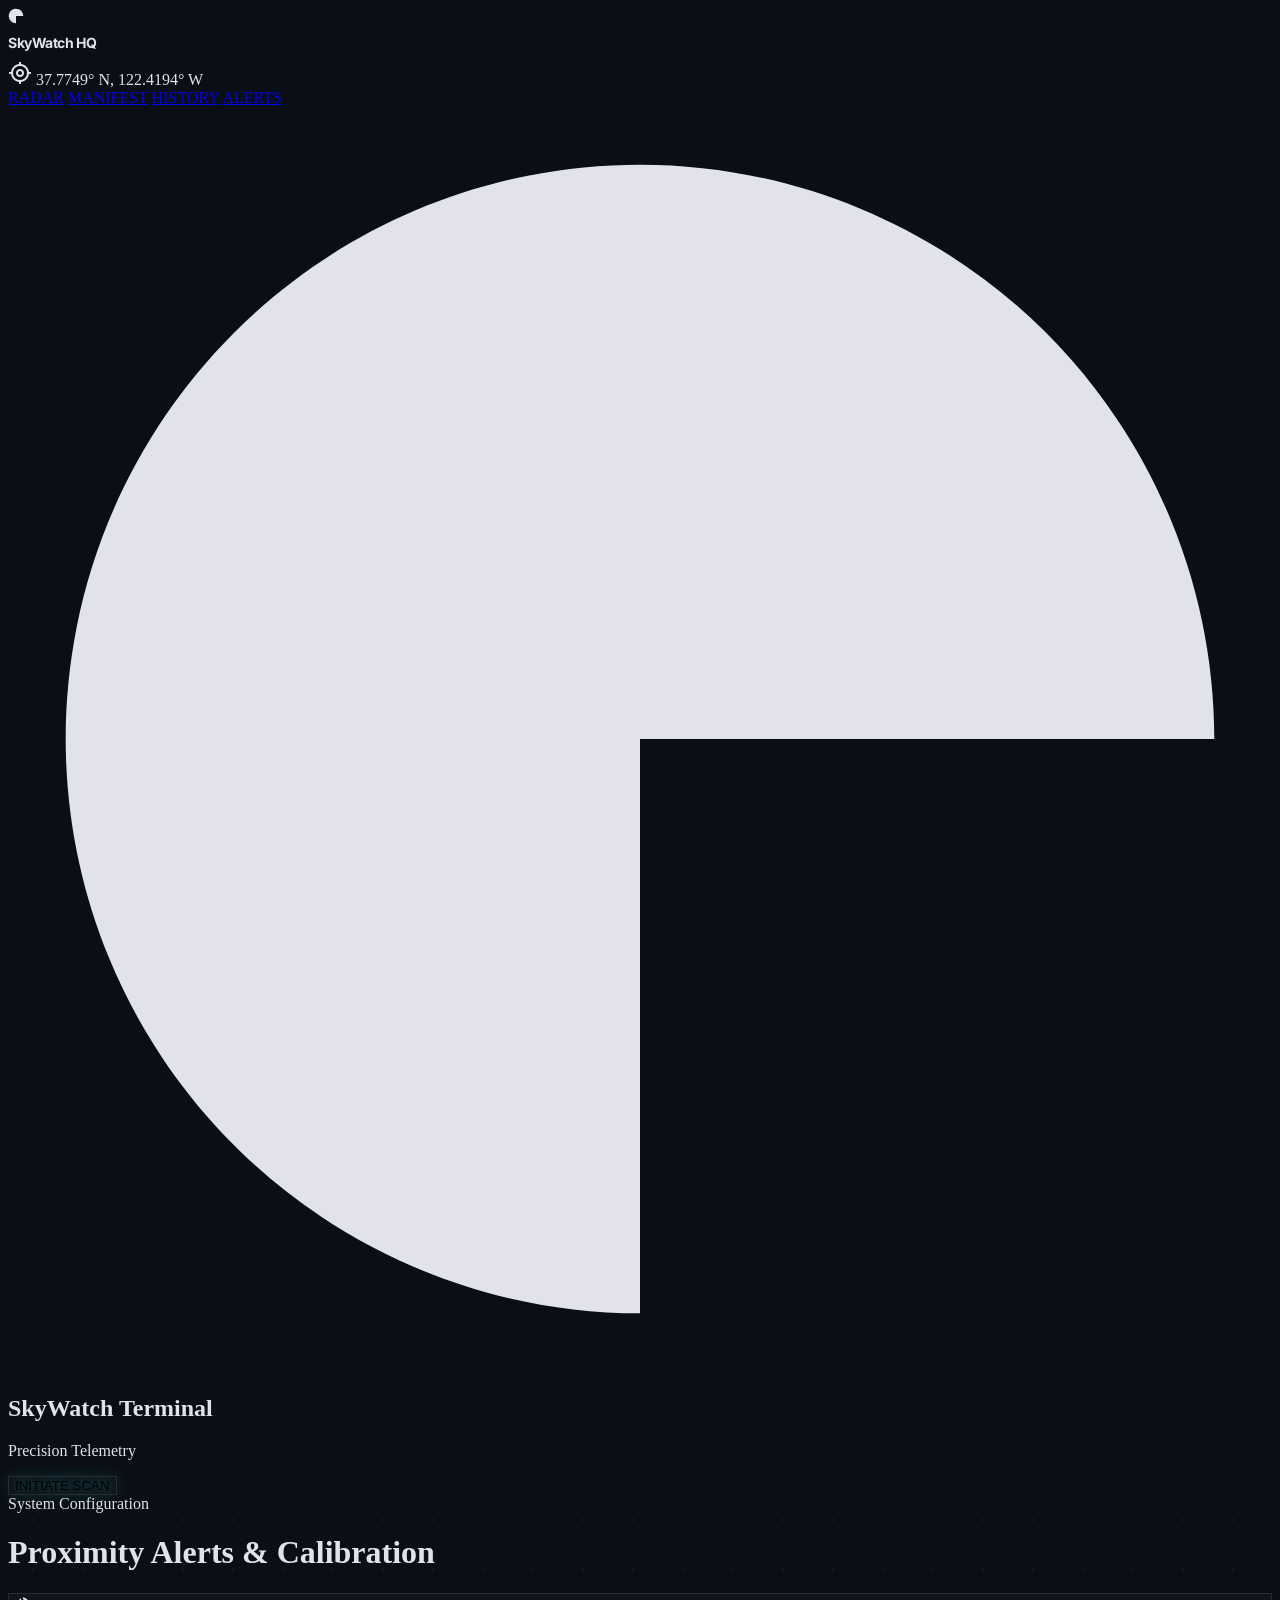
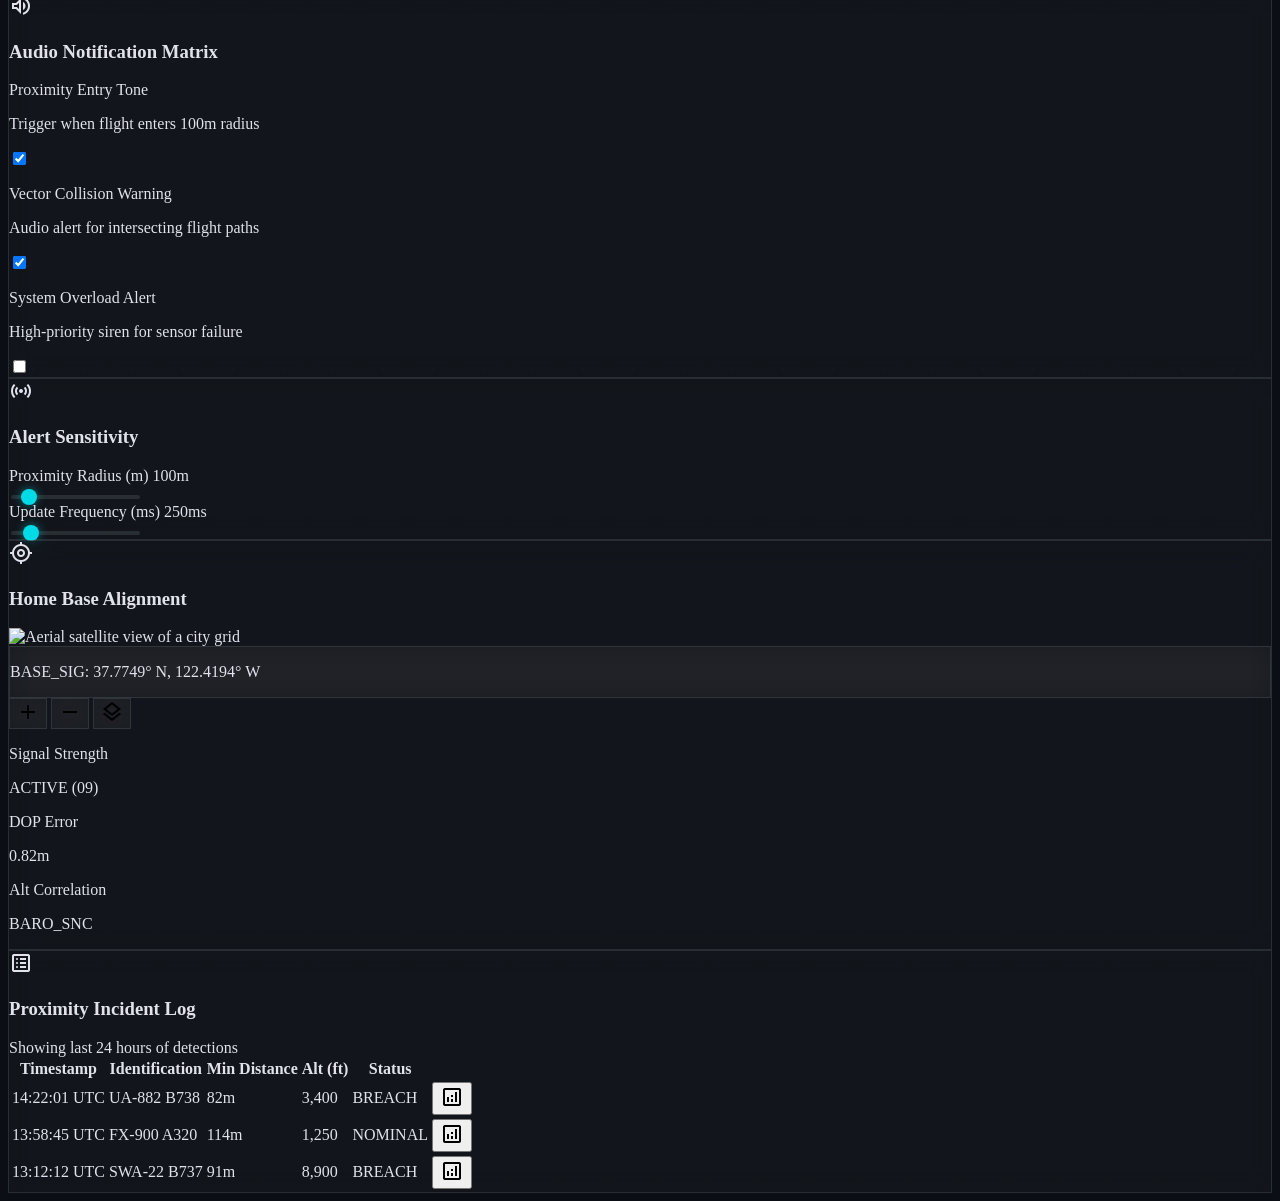
==== site/alerts.html @ 05be0f79 "Initial SkyWatch setup with hardened backend and static frontend. Adds the multi-page site UI, FastA" ====
<!DOCTYPE html><html class="dark" lang="en" style=""><head>
<meta charset="utf-8">
<meta content="width=device-width, initial-scale=1.0" name="viewport">
<script src="https://cdn.tailwindcss.com?plugins=forms,container-queries"></script>
<link href="https://fonts.googleapis.com/css2?family=Inter:wght@400;500;600;700&amp;family=JetBrains+Mono:wght@400;500&amp;display=swap" rel="stylesheet">
<link href="https://fonts.googleapis.com/css2?family=Material+Symbols+Outlined:wght,FILL@100..700,0..1&amp;display=swap" rel="stylesheet">
<link href="shared.css" rel="stylesheet">
<script id="tailwind-config">
      tailwind.config = {
        darkMode: "class",
        theme: {
          extend: {
            "colors": {
                    "inverse-on-surface": "#2e3037",
                    "on-primary": "#00363a",
                    "on-primary-container": "#006a71",
                    "on-secondary-fixed": "#00210a",
                    "surface-container": "#1d2026",
                    "on-background": "#e1e2eb",
                    "on-tertiary-fixed": "#2e1500",
                    "on-secondary-container": "#00662c",
                    "surface-variant": "#32353c",
                    "on-secondary": "#003915",
                    "primary-fixed": "#74f5ff",
                    "tertiary-container": "#ffd2af",
                    "surface-dim": "#10131a",
                    "tertiary": "#fff5f0",
                    "tertiary-fixed-dim": "#ffb77a",
                    "error": "#ffb4ab",
                    "inverse-surface": "#e1e2eb",
                    "primary": "#e1fdff",
                    "primary-container": "#00f2ff",
                    "secondary": "#a7ffb3",
                    "primary-fixed-dim": "#00dbe7",
                    "on-surface-variant": "#b9cacb",
                    "on-surface": "#e1e2eb",
                    "surface-tint": "#00dbe7",
                    "error-container": "#93000a",
                    "tertiary-fixed": "#ffdcc2",
                    "surface": "#10131a",
                    "background": "#10131a",
                    "outline": "#849495",
                    "secondary-fixed": "#66ff8f",
                    "on-primary-fixed": "#002022",
                    "outline-variant": "#3a494b",
                    "on-error": "#690005",
                    "inverse-primary": "#00696f",
                    "on-secondary-fixed-variant": "#005322",
                    "on-primary-fixed-variant": "#004f54",
                    "on-tertiary-container": "#914f00",
                    "secondary-container": "#00ee70",
                    "surface-container-high": "#272a31",
                    "on-error-container": "#ffdad6",
                    "on-tertiary-fixed-variant": "#6d3a00",
                    "surface-container-lowest": "#0b0e14",
                    "on-tertiary": "#4c2700",
                    "surface-bright": "#363940",
                    "surface-container-highest": "#32353c",
                    "surface-container-low": "#191c22",
                    "secondary-fixed-dim": "#00e46b"
            },
            "borderRadius": {
                    "DEFAULT": "0.125rem",
                    "lg": "0.25rem",
                    "xl": "0.5rem",
                    "full": "0.75rem"
            },
            "spacing": {
                    "margin-mobile": "16px",
                    "unit": "8px",
                    "sidebar-width": "320px",
                    "gutter": "16px",
                    "margin-desktop": "32px"
            },
            "fontFamily": {
                    "body-base": ["Inter"],
                    "telemetry-sm": ["JetBrains Mono"],
                    "headline-md": ["Inter"],
                    "display-lg": ["Inter"],
                    "telemetry-lg": ["JetBrains Mono"],
                    "label-caps": ["Inter"]
            },
            "fontSize": {
                    "body-base": ["16px", {"lineHeight": "1.5", "fontWeight": "400"}],
                    "telemetry-sm": ["12px", {"lineHeight": "1.2", "fontWeight": "400"}],
                    "headline-md": ["24px", {"lineHeight": "1.2", "fontWeight": "600"}],
                    "display-lg": ["48px", {"lineHeight": "1.1", "letterSpacing": "-0.02em", "fontWeight": "700"}],
                    "telemetry-lg": ["18px", {"lineHeight": "1.4", "fontWeight": "500"}],
                    "label-caps": ["11px", {"lineHeight": "1", "letterSpacing": "0.1em", "fontWeight": "700"}]
            }
          },
        },
      }
    </script>
<style>
        .glow-cyan {
            box-shadow: 0 0 15px rgba(0, 219, 231, 0.15);
        }
        .radar-grid {
            background-image: radial-gradient(circle, rgba(0, 219, 231, 0.1) 1px, transparent 1px);
            background-size: 50px 50px;
        }
        input[type="range"] {
            -webkit-appearance: none;
            background: rgba(132, 148, 149, 0.2);
            height: 4px;
            border-radius: 2px;
        }
        input[type="range"]::-webkit-slider-thumb {
            -webkit-appearance: none;
            width: 16px;
            height: 16px;
            background: #00dbe7;
            border-radius: 50%;
            cursor: pointer;
            box-shadow: 0 0 10px rgba(0, 219, 231, 0.5);
        }
        .toggle-switch:checked + .toggle-bg {
            background-color: #00dbe7;
        }
        .toggle-switch:checked + .toggle-bg .toggle-dot {
            transform: translateX(100%);
        }
    </style>
</head>
<body class="font-body-base text-body-base flex flex-col h-screen overflow-hidden">
<!-- TopNavBar -->
<header class="bg-surface/80 dark:bg-surface/80 backdrop-blur-xl text-primary flex justify-between items-center w-full px-margin-desktop h-16 z-50 border-b border-outline-variant/30 shadow-[0_0_15px_rgba(0,219,231,0.1)]">
<div class="flex items-center gap-4">
<div class="flex items-center gap-2.5 text-primary">
<div class="brand-mark">
<svg class="w-full h-full" fill="none" viewBox="0 0 48 48" xmlns="http://www.w3.org/2000/svg"><path d="M24 45.8096C19.6865 45.8096 15.4698 44.5305 11.8832 42.134C8.29667 39.7376 5.50128 36.3314 3.85056 32.3462C2.19985 28.361 1.76794 23.9758 2.60947 19.7452C3.451 15.5145 5.52816 11.6284 8.57829 8.5783C11.6284 5.52817 15.5145 3.45101 19.7452 2.60948C23.9758 1.76795 28.361 2.19986 32.3462 3.85057C36.3314 5.50129 39.7376 8.29668 42.134 11.8833C44.5305 15.4698 45.8096 19.6865 45.8096 24L24 24L24 45.8096Z" fill="currentColor"></path></svg>
</div>
<h2 class="brand-title">SkyWatch HQ</h2>
</div>
<div class="h-8 w-px bg-outline-variant mx-2"></div>
<div class="flex items-center bg-surface-variant/30 px-3 py-1 rounded">
<span class="material-symbols-outlined text-primary-fixed-dim text-[20px] mr-2">gps_fixed</span>
<span class="font-telemetry-sm text-telemetry-sm text-on-surface">37.7749° N, 122.4194° W</span>
</div>
</div>
<div class="flex items-center gap-6 h-full">
<nav class="hidden md:flex gap-4 h-full items-center">
<a href="index.html" class="font-telemetry-sm text-telemetry-sm text-on-surface-variant hover:text-primary transition-colors cursor-pointer px-3 py-2 rounded">RADAR</a>
<a href="manifest.html" class="font-telemetry-sm text-telemetry-sm text-on-surface-variant hover:text-primary transition-colors cursor-pointer px-3 py-2 rounded">MANIFEST</a>
<a href="history.html" class="font-telemetry-sm text-telemetry-sm text-on-surface-variant hover:text-primary transition-colors cursor-pointer px-3 py-2 rounded">HISTORY</a>
<a href="alerts.html" class="font-telemetry-sm text-telemetry-sm text-primary font-bold border-b-2 border-primary h-full flex items-center px-3">ALERTS</a>
</nav>
<div class="flex gap-2 ml-4">


</div>
</div>
</header>
<div class="flex flex-1 overflow-hidden">
<!-- Side Navigation Bar -->
<aside class="w-[320px] flex flex-col py-8 z-40 bg-surface-container-lowest/80 dark:bg-surface-container-lowest/80 backdrop-blur-xl border-r border-outline-variant/20 shrink-0 overflow-y-auto"><div class="px-6 mb-8"><div class="flex items-center gap-4 text-primary mb-2"><div class="size-6"><svg fill="none" viewBox="0 0 48 48" xmlns="http://www.w3.org/2000/svg"><path d="M24 45.8096C19.6865 45.8096 15.4698 44.5305 11.8832 42.134C8.29667 39.7376 5.50128 36.3314 3.85056 32.3462C2.19985 28.361 1.76794 23.9758 2.60947 19.7452C3.451 15.5145 5.52816 11.6284 8.57829 8.5783C11.6284 5.52817 15.5145 3.45101 19.7452 2.60948C23.9758 1.76795 28.361 2.19986 32.3462 3.85057C36.3314 5.50129 39.7376 8.29668 42.134 11.8833C44.5305 15.4698 45.8096 19.6865 45.8096 24L24 24L24 45.8096Z" fill="currentColor"></path></svg></div><h2 class="font-headline-md text-headline-md tracking-tight text-primary">SkyWatch Terminal</h2></div><p class="font-telemetry-sm text-telemetry-sm text-on-surface-variant px-10">Precision Telemetry</p></div><div class="px-6 py-6 border-t border-outline-variant/10"><button class="w-full py-4 glass-panel border border-primary/40 text-primary font-telemetry-sm tracking-[0.2em] hover:bg-primary/10 transition-colors glow-cyan active:scale-95 bg-primary-container/10">INITIATE SCAN</button></div></aside>
<!-- Main Content Canvas -->
<main class="flex-1 overflow-y-auto radar-grid">
<div class="p-margin-desktop max-w-6xl mx-auto space-y-8">
<!-- Header Section -->
<div class="flex justify-between items-end">
<div>
<span class="font-label-caps text-label-caps text-primary mb-2 block uppercase">System Configuration</span>
<h1 class="font-display-lg text-display-lg text-on-surface tracking-tight">Proximity Alerts &amp; Calibration</h1>
</div>
<div class="flex gap-4">

</div>
</div>
<!-- Bento Grid Layout -->
<div class="grid grid-cols-12 gap-6">
<!-- Audio Controls & Global Alerts -->
<section class="col-span-12 lg:col-span-5 space-y-6">
<div class="glass-panel p-6 rounded-xl space-y-6">
<div class="flex items-center gap-3 border-b border-outline-variant/20 pb-4">
<span class="material-symbols-outlined text-primary">volume_up</span>
<h3 class="font-headline-md text-headline-md tracking-tight">Audio Notification Matrix</h3>
</div>
<div class="space-y-4">
<!-- Toggle 1 -->
<div class="flex items-center justify-between p-4 bg-surface-container-low rounded-lg border border-outline-variant/10">
<div>
<p class="font-telemetry-lg text-telemetry-lg text-on-surface">Proximity Entry Tone</p>
<p class="font-telemetry-sm text-telemetry-sm text-on-surface-variant">Trigger when flight enters 100m radius</p>
</div>
<label class="relative inline-flex items-center cursor-pointer">
<input checked="" class="sr-only toggle-switch" type="checkbox">
<div class="w-11 h-6 bg-surface-variant rounded-full transition-colors toggle-bg flex items-center px-1">
<div class="w-4 h-4 bg-white rounded-full transition-transform toggle-dot"></div>
</div>
</label>
</div>
<!-- Toggle 2 -->
<div class="flex items-center justify-between p-4 bg-surface-container-low rounded-lg border border-outline-variant/10">
<div>
<p class="font-telemetry-lg text-telemetry-lg text-on-surface">Vector Collision Warning</p>
<p class="font-telemetry-sm text-telemetry-sm text-on-surface-variant">Audio alert for intersecting flight paths</p>
</div>
<label class="relative inline-flex items-center cursor-pointer">
<input checked="" class="sr-only toggle-switch" type="checkbox">
<div class="w-11 h-6 bg-surface-variant rounded-full transition-colors toggle-bg flex items-center px-1">
<div class="w-4 h-4 bg-white rounded-full transition-transform toggle-dot"></div>
</div>
</label>
</div>
<!-- Toggle 3 -->
<div class="flex items-center justify-between p-4 bg-surface-container-low rounded-lg border border-outline-variant/10">
<div>
<p class="font-telemetry-lg text-telemetry-lg text-on-surface text-error">System Overload Alert</p>
<p class="font-telemetry-sm text-telemetry-sm text-on-surface-variant">High-priority siren for sensor failure</p>
</div>
<label class="relative inline-flex items-center cursor-pointer">
<input class="sr-only toggle-switch" type="checkbox">
<div class="w-11 h-6 bg-surface-variant rounded-full transition-colors toggle-bg flex items-center px-1">
<div class="w-4 h-4 bg-white rounded-full transition-transform toggle-dot"></div>
</div>
</label>
</div>
</div>
</div>
<!-- Sensitivity Sliders -->
<div class="glass-panel p-6 rounded-xl space-y-6">
<div class="flex items-center gap-3 border-b border-outline-variant/20 pb-4">
<span class="material-symbols-outlined text-primary">sensors</span>
<h3 class="font-headline-md text-headline-md tracking-tight">Alert Sensitivity</h3>
</div>
<div class="space-y-8 py-2">
<div class="space-y-4">
<div class="flex justify-between items-center">
<span class="font-telemetry-sm text-telemetry-sm uppercase text-on-surface-variant">Proximity Radius (m)</span>
<span class="font-telemetry-lg text-telemetry-lg text-primary text-primary-container">100m</span>
</div>
<input class="w-full" max="1000" min="10" type="range" value="100">
</div>
<div class="space-y-4">
<div class="flex justify-between items-center">
<span class="font-telemetry-sm text-telemetry-sm uppercase text-on-surface-variant">Update Frequency (ms)</span>
<span class="font-telemetry-lg text-telemetry-lg text-primary text-primary-container">250ms</span>
</div>
<input class="w-full" max="2000" min="50" type="range" value="250">
</div>
</div>
</div>
</section>
<!-- Map Calibration Section -->
<section class="col-span-12 lg:col-span-7 space-y-6">
<div class="glass-panel rounded-xl overflow-hidden flex flex-col h-full">
<div class="p-6 border-b border-outline-variant/20 flex justify-between items-center bg-surface-container-low/50">
<div class="flex items-center gap-3">
<span class="material-symbols-outlined text-primary">my_location</span>
<h3 class="font-headline-md text-headline-md tracking-tight">Home Base Alignment</h3>
</div>

</div>
<!-- Map Placeholder Area -->
<div class="relative flex-1 min-h-[500px] bg-surface-container-lowest">
<div class="absolute inset-0 radar-grid opacity-30"></div>
<img alt="Aerial satellite view of a city grid" class="w-full h-full object-cover mix-blend-luminosity opacity-40" data-location="San Francisco" src="https://lh3.googleusercontent.com/aida-public/[base64]">
<!-- Tactical Overlay Elements -->
<div class="absolute inset-0 flex items-center justify-center">
<!-- Home Pointer -->
<div class="relative">
<div class="absolute -inset-12 border-2 border-dashed border-primary/40 rounded-full animate-spin [animation-duration:10s]"></div>
<div class="absolute -inset-6 border border-primary/60 rounded-full animate-pulse"></div>
<div class="w-4 h-4 bg-primary rounded-full shadow-[0_0_20px_#00dbe7] z-10 relative"></div>
<div class="absolute top-6 left-6 whitespace-nowrap glass-panel px-3 py-1 rounded">
<p class="font-telemetry-sm text-telemetry-sm text-primary">BASE_SIG: 37.7749° N, 122.4194° W</p>
</div>
</div>
</div>
<!-- Map UI Controls -->
<div class="absolute bottom-6 right-6 flex flex-col gap-2">
<button class="w-10 h-10 glass-panel flex items-center justify-center hover:bg-primary/20"><span class="material-symbols-outlined">add</span></button>
<button class="w-10 h-10 glass-panel flex items-center justify-center hover:bg-primary/20"><span class="material-symbols-outlined">remove</span></button>
<button class="w-10 h-10 glass-panel flex items-center justify-center hover:bg-primary/20"><span class="material-symbols-outlined">layers</span></button>
</div>
</div>
<div class="p-4 bg-surface-container-low border-t border-outline-variant/20 grid grid-cols-3 gap-4">
<div class="text-center">
<p class="font-label-caps text-label-caps text-on-surface-variant uppercase">Signal Strength</p>
<p class="font-telemetry-lg text-telemetry-lg text-secondary-fixed">ACTIVE (09)</p>
</div>
<div class="text-center border-x border-outline-variant/20">
<p class="font-label-caps text-label-caps text-on-surface-variant uppercase">DOP Error</p>
<p class="font-telemetry-lg text-telemetry-lg text-on-surface">0.82m</p>
</div>
<div class="text-center">
<p class="font-label-caps text-label-caps text-on-surface-variant uppercase">Alt Correlation</p>
<p class="font-telemetry-lg text-telemetry-lg text-on-surface">BARO_SNC</p>
</div>
</div>
</div>
</section>
<!-- Alert History / Proximity Log -->
<section class="col-span-12">
<div class="glass-panel p-6 rounded-xl">
<div class="flex items-center justify-between mb-6">
<div class="flex items-center gap-3">
<span class="material-symbols-outlined text-primary">list_alt</span>
<h3 class="font-headline-md text-headline-md tracking-tight">Proximity Incident Log</h3>
</div>
<span class="font-telemetry-sm text-telemetry-sm text-on-surface-variant italic">Showing last 24 hours of detections</span>
</div>
<div class="overflow-x-auto">
<table class="w-full text-left">
<thead>
<tr class="border-b border-outline-variant/30">
<th class="pb-4 font-label-caps text-label-caps text-on-surface-variant uppercase tracking-widest">Timestamp</th>
<th class="pb-4 font-label-caps text-label-caps text-on-surface-variant uppercase tracking-widest">Identification</th>
<th class="pb-4 font-label-caps text-label-caps text-on-surface-variant uppercase tracking-widest">Min Distance</th>
<th class="pb-4 font-label-caps text-label-caps text-on-surface-variant uppercase tracking-widest">Alt (ft)</th>
<th class="pb-4 font-label-caps text-label-caps text-on-surface-variant uppercase tracking-widest">Status</th>
<th class="pb-4"></th>
</tr>
</thead>
<tbody class="divide-y divide-outline-variant/10">
<tr class="group hover:bg-surface-variant/10 transition-colors">
<td class="py-4 font-telemetry-sm text-telemetry-sm">14:22:01 UTC</td>
<td class="py-4">
<div class="flex items-center gap-2">
<span class="font-telemetry-lg text-telemetry-lg text-on-surface">UA-882</span>
<span class="font-label-caps text-label-caps bg-surface-variant px-1.5 py-0.5 rounded text-on-surface-variant">B738</span>
</div>
</td>
<td class="py-4 font-telemetry-lg text-telemetry-lg text-primary text-primary-container">82m</td>
<td class="py-4 font-telemetry-sm text-telemetry-sm">3,400</td>
<td class="py-4">
<span class="px-2 py-1 rounded bg-error-container/20 text-error font-label-caps text-label-caps border border-error/20">BREACH</span>
</td>
<td class="py-4 text-right">
<button class="text-primary-fixed-dim hover:text-primary transition-colors"><span class="material-symbols-outlined">analytics</span></button>
</td>
</tr>
<tr class="group hover:bg-surface-variant/10 transition-colors">
<td class="py-4 font-telemetry-sm text-telemetry-sm">13:58:45 UTC</td>
<td class="py-4">
<div class="flex items-center gap-2">
<span class="font-telemetry-lg text-telemetry-lg text-on-surface">FX-900</span>
<span class="font-label-caps text-label-caps bg-surface-variant px-1.5 py-0.5 rounded text-on-surface-variant">A320</span>
</div>
</td>
<td class="py-4 font-telemetry-lg text-telemetry-lg text-on-surface">114m</td>
<td class="py-4 font-telemetry-sm text-telemetry-sm">1,250</td>
<td class="py-4">
<span class="px-2 py-1 rounded bg-secondary-container/10 text-secondary-fixed font-label-caps text-label-caps border border-secondary-fixed/20">NOMINAL</span>
</td>
<td class="py-4 text-right">
<button class="text-primary-fixed-dim hover:text-primary transition-colors"><span class="material-symbols-outlined">analytics</span></button>
</td>
</tr>
<tr class="group hover:bg-surface-variant/10 transition-colors">
<td class="py-4 font-telemetry-sm text-telemetry-sm">13:12:12 UTC</td>
<td class="py-4">
<div class="flex items-center gap-2">
<span class="font-telemetry-lg text-telemetry-lg text-on-surface">SWA-22</span>
<span class="font-label-caps text-label-caps bg-surface-variant px-1.5 py-0.5 rounded text-on-surface-variant">B737</span>
</div>
</td>
<td class="py-4 font-telemetry-lg text-telemetry-lg text-primary text-primary-container">91m</td>
<td class="py-4 font-telemetry-sm text-telemetry-sm">8,900</td>
<td class="py-4">
<span class="px-2 py-1 rounded bg-error-container/20 text-error font-label-caps text-label-caps border border-error/20">BREACH</span>
</td>
<td class="py-4 text-right">
<button class="text-primary-fixed-dim hover:text-primary transition-colors"><span class="material-symbols-outlined">analytics</span></button>
</td>
</tr>
</tbody>
</table>
</div>
</div>
</section>
</div>
</div>
</main>
</div>
<script>
        // Micro-interactions for sliders and toggles
        document.querySelectorAll('input[type="range"]').forEach(slider => {
            slider.addEventListener('input', (e) => {
                const valueDisplay = e.target.parentElement.querySelector('.text-primary');
                const suffix = e.target.min == "10" ? 'm' : 'ms';
                valueDisplay.textContent = e.target.value + suffix;
            });
        });

        // Atmospheric pulsing for breach status
        setInterval(() => {
            document.querySelectorAll('.bg-error-container\\/20').forEach(el => {
                el.classList.toggle('opacity-50');
            });
        }, 800);
    </script>








</body></html>
---- site/shared.css ----
body {
    background-color: #0B0E14;
    color: #e1e2eb;
}

.material-symbols-outlined {
    font-variation-settings: 'FILL' 0, 'wght' 400, 'GRAD' 0, 'opsz' 24;
}

.glass-panel {
    background: rgba(255, 255, 255, 0.03);
    backdrop-filter: blur(12px);
    border: 1px solid rgba(132, 148, 149, 0.2);
}

.glow-cyan {
    text-shadow: 0 0 10px rgba(0, 219, 231, 0.5);
}

.brand-mark {
    width: 1rem;
    height: 1rem;
    flex-shrink: 0;
}

.brand-title {
    font-family: Inter, sans-serif;
    font-size: 0.875rem;
    font-weight: 700;
    letter-spacing: -0.03em;
    line-height: 1;
}
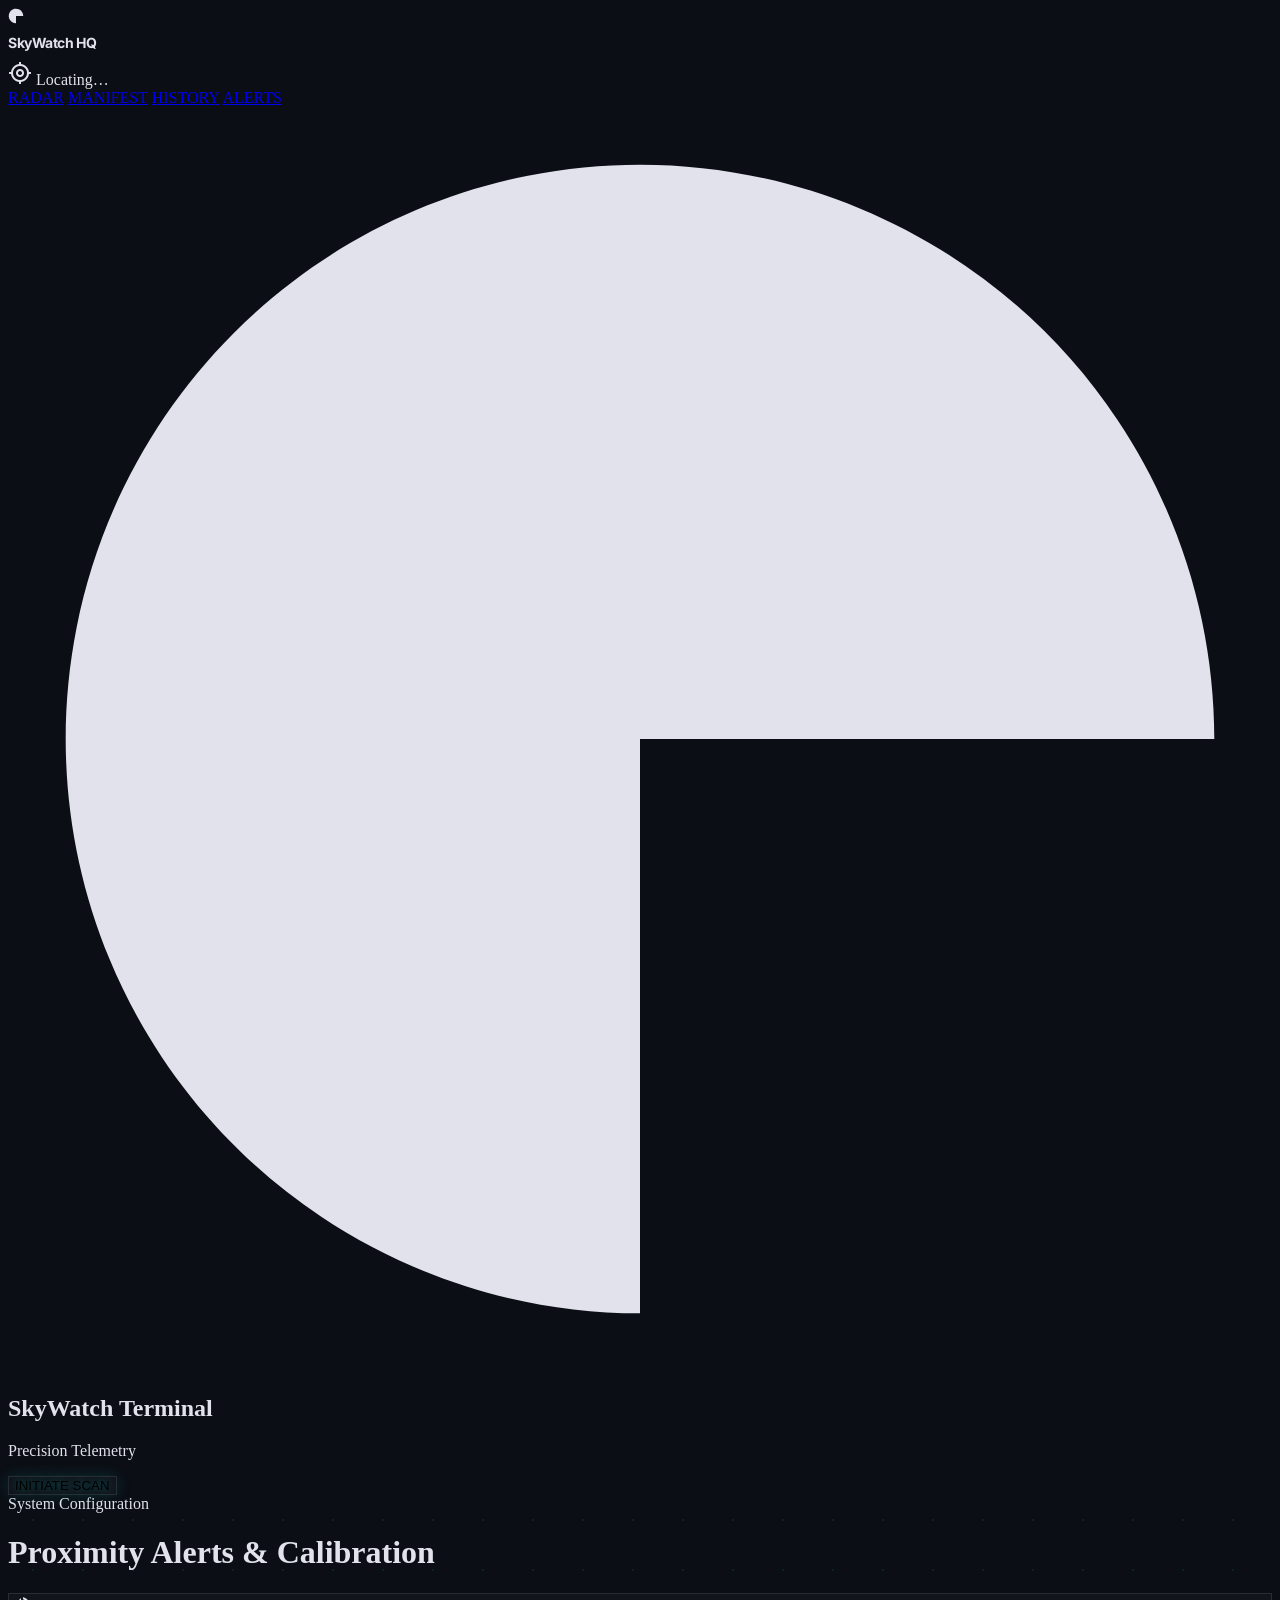
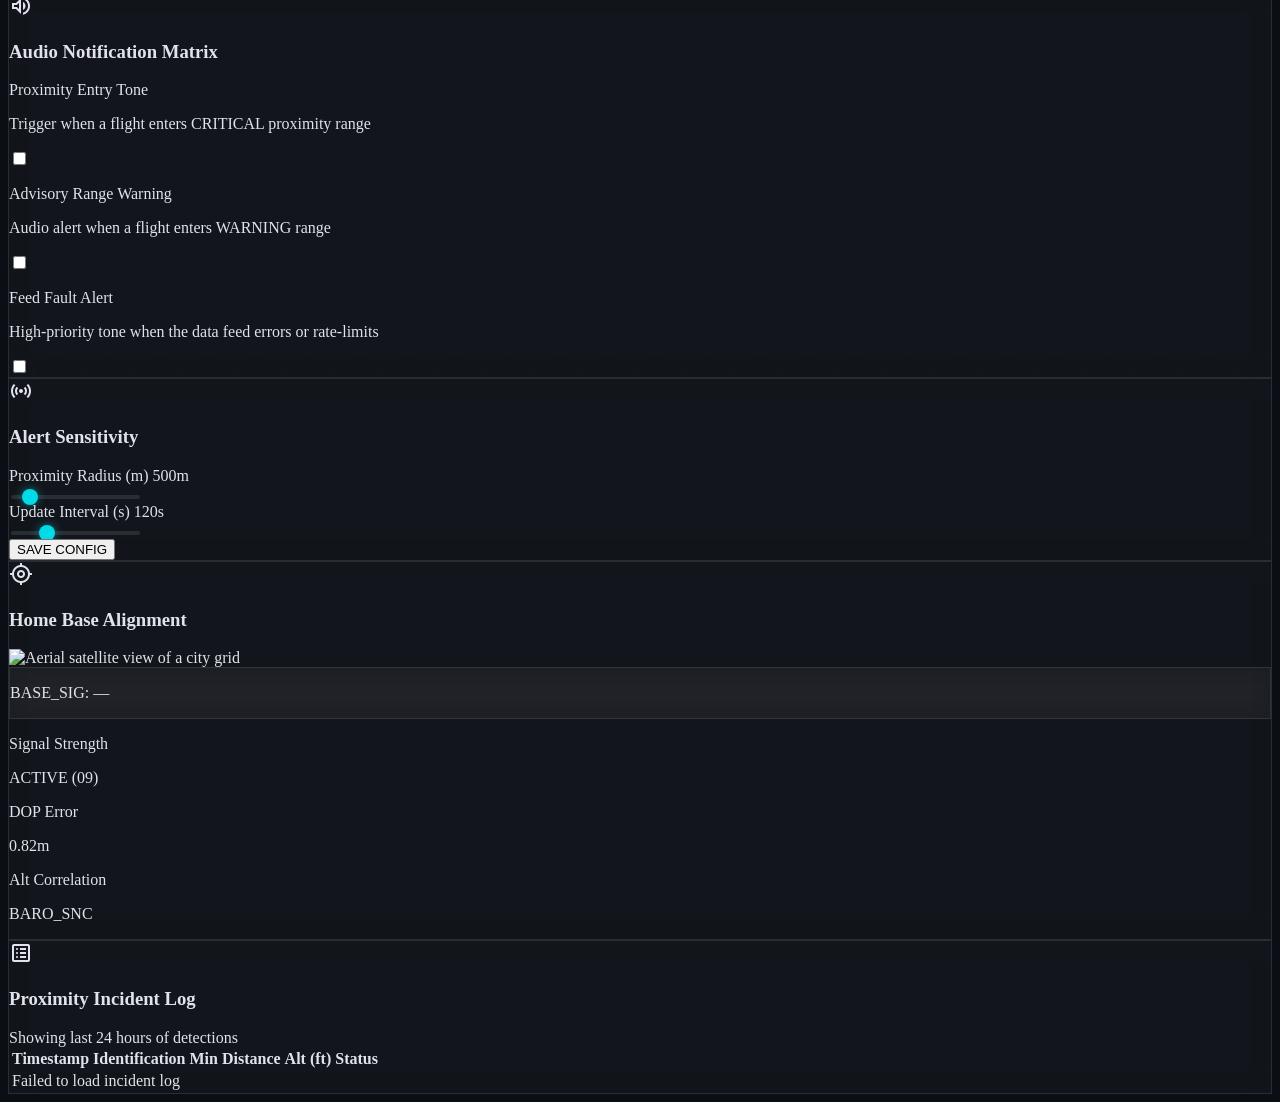
==== commit 92bffcfb: "Wire live frontend to backend with OpenSky OAuth and shared caching. Connect all four pages to the A" ====
--- a/site/alerts.html
+++ b/site/alerts.html
@@ -136,7 +136,7 @@
 <div class="h-8 w-px bg-outline-variant mx-2"></div>
 <div class="flex items-center bg-surface-variant/30 px-3 py-1 rounded">
 <span class="material-symbols-outlined text-primary-fixed-dim text-[20px] mr-2">gps_fixed</span>
-<span class="font-telemetry-sm text-telemetry-sm text-on-surface">37.7749° N, 122.4194° W</span>
+<span id="base-coords" class="font-telemetry-sm text-telemetry-sm text-on-surface">Locating…</span>
 </div>
 </div>
 <div class="flex items-center gap-6 h-full">
@@ -182,10 +182,10 @@
 <div class="flex items-center justify-between p-4 bg-surface-container-low rounded-lg border border-outline-variant/10">
 <div>
 <p class="font-telemetry-lg text-telemetry-lg text-on-surface">Proximity Entry Tone</p>
-<p class="font-telemetry-sm text-telemetry-sm text-on-surface-variant">Trigger when flight enters 100m radius</p>
+<p class="font-telemetry-sm text-telemetry-sm text-on-surface-variant">Trigger when a flight enters CRITICAL proximity range</p>
 </div>
 <label class="relative inline-flex items-center cursor-pointer">
-<input checked="" class="sr-only toggle-switch" type="checkbox">
+<input id="audio-proximity" class="sr-only toggle-switch" type="checkbox">
 <div class="w-11 h-6 bg-surface-variant rounded-full transition-colors toggle-bg flex items-center px-1">
 <div class="w-4 h-4 bg-white rounded-full transition-transform toggle-dot"></div>
 </div>
@@ -194,11 +194,11 @@
 <!-- Toggle 2 -->
 <div class="flex items-center justify-between p-4 bg-surface-container-low rounded-lg border border-outline-variant/10">
 <div>
-<p class="font-telemetry-lg text-telemetry-lg text-on-surface">Vector Collision Warning</p>
-<p class="font-telemetry-sm text-telemetry-sm text-on-surface-variant">Audio alert for intersecting flight paths</p>
+<p class="font-telemetry-lg text-telemetry-lg text-on-surface">Advisory Range Warning</p>
+<p class="font-telemetry-sm text-telemetry-sm text-on-surface-variant">Audio alert when a flight enters WARNING range</p>
 </div>
 <label class="relative inline-flex items-center cursor-pointer">
-<input checked="" class="sr-only toggle-switch" type="checkbox">
+<input id="audio-collision" class="sr-only toggle-switch" type="checkbox">
 <div class="w-11 h-6 bg-surface-variant rounded-full transition-colors toggle-bg flex items-center px-1">
 <div class="w-4 h-4 bg-white rounded-full transition-transform toggle-dot"></div>
 </div>
@@ -207,11 +207,11 @@
 <!-- Toggle 3 -->
 <div class="flex items-center justify-between p-4 bg-surface-container-low rounded-lg border border-outline-variant/10">
 <div>
-<p class="font-telemetry-lg text-telemetry-lg text-on-surface text-error">System Overload Alert</p>
-<p class="font-telemetry-sm text-telemetry-sm text-on-surface-variant">High-priority siren for sensor failure</p>
+<p class="font-telemetry-lg text-telemetry-lg text-on-surface text-error">Feed Fault Alert</p>
+<p class="font-telemetry-sm text-telemetry-sm text-on-surface-variant">High-priority tone when the data feed errors or rate-limits</p>
 </div>
 <label class="relative inline-flex items-center cursor-pointer">
-<input class="sr-only toggle-switch" type="checkbox">
+<input id="audio-overload" class="sr-only toggle-switch" type="checkbox">
 <div class="w-11 h-6 bg-surface-variant rounded-full transition-colors toggle-bg flex items-center px-1">
 <div class="w-4 h-4 bg-white rounded-full transition-transform toggle-dot"></div>
 </div>
@@ -229,16 +229,20 @@
 <div class="space-y-4">
 <div class="flex justify-between items-center">
 <span class="font-telemetry-sm text-telemetry-sm uppercase text-on-surface-variant">Proximity Radius (m)</span>
-<span class="font-telemetry-lg text-telemetry-lg text-primary text-primary-container">100m</span>
-</div>
-<input class="w-full" max="1000" min="10" type="range" value="100">
+<span id="proximity-val" class="font-telemetry-lg text-telemetry-lg text-primary text-primary-container">500m</span>
+</div>
+<input id="proximity-slider" class="w-full" max="5000" min="10" type="range" value="500">
 </div>
 <div class="space-y-4">
 <div class="flex justify-between items-center">
-<span class="font-telemetry-sm text-telemetry-sm uppercase text-on-surface-variant">Update Frequency (ms)</span>
-<span class="font-telemetry-lg text-telemetry-lg text-primary text-primary-container">250ms</span>
-</div>
-<input class="w-full" max="2000" min="50" type="range" value="250">
+<span class="font-telemetry-sm text-telemetry-sm uppercase text-on-surface-variant">Update Interval (s)</span>
+<span id="interval-val" class="font-telemetry-lg text-telemetry-lg text-primary text-primary-container">120s</span>
+</div>
+<input id="interval-slider" class="w-full" max="300" min="60" type="range" value="120">
+</div>
+<div class="flex items-center gap-3 pt-2">
+<button id="save-btn" class="px-6 py-2 bg-primary/10 border border-primary/40 text-primary font-label-caps text-label-caps rounded hover:bg-primary/20 transition-all">SAVE CONFIG</button>
+<span id="save-status" class="font-telemetry-sm text-telemetry-sm text-secondary"></span>
 </div>
 </div>
 </div>
@@ -265,15 +269,9 @@
 <div class="absolute -inset-6 border border-primary/60 rounded-full animate-pulse"></div>
 <div class="w-4 h-4 bg-primary rounded-full shadow-[0_0_20px_#00dbe7] z-10 relative"></div>
 <div class="absolute top-6 left-6 whitespace-nowrap glass-panel px-3 py-1 rounded">
-<p class="font-telemetry-sm text-telemetry-sm text-primary">BASE_SIG: 37.7749° N, 122.4194° W</p>
-</div>
-</div>
-</div>
-<!-- Map UI Controls -->
-<div class="absolute bottom-6 right-6 flex flex-col gap-2">
-<button class="w-10 h-10 glass-panel flex items-center justify-center hover:bg-primary/20"><span class="material-symbols-outlined">add</span></button>
-<button class="w-10 h-10 glass-panel flex items-center justify-center hover:bg-primary/20"><span class="material-symbols-outlined">remove</span></button>
-<button class="w-10 h-10 glass-panel flex items-center justify-center hover:bg-primary/20"><span class="material-symbols-outlined">layers</span></button>
+<p id="base-lat" class="font-telemetry-sm text-telemetry-sm text-primary">BASE_SIG: —</p>
+</div>
+</div>
 </div>
 </div>
 <div class="p-4 bg-surface-container-low border-t border-outline-variant/20 grid grid-cols-3 gap-4">
@@ -314,58 +312,8 @@
 <th class="pb-4"></th>
 </tr>
 </thead>
-<tbody class="divide-y divide-outline-variant/10">
-<tr class="group hover:bg-surface-variant/10 transition-colors">
-<td class="py-4 font-telemetry-sm text-telemetry-sm">14:22:01 UTC</td>
-<td class="py-4">
-<div class="flex items-center gap-2">
-<span class="font-telemetry-lg text-telemetry-lg text-on-surface">UA-882</span>
-<span class="font-label-caps text-label-caps bg-surface-variant px-1.5 py-0.5 rounded text-on-surface-variant">B738</span>
-</div>
-</td>
-<td class="py-4 font-telemetry-lg text-telemetry-lg text-primary text-primary-container">82m</td>
-<td class="py-4 font-telemetry-sm text-telemetry-sm">3,400</td>
-<td class="py-4">
-<span class="px-2 py-1 rounded bg-error-container/20 text-error font-label-caps text-label-caps border border-error/20">BREACH</span>
-</td>
-<td class="py-4 text-right">
-<button class="text-primary-fixed-dim hover:text-primary transition-colors"><span class="material-symbols-outlined">analytics</span></button>
-</td>
-</tr>
-<tr class="group hover:bg-surface-variant/10 transition-colors">
-<td class="py-4 font-telemetry-sm text-telemetry-sm">13:58:45 UTC</td>
-<td class="py-4">
-<div class="flex items-center gap-2">
-<span class="font-telemetry-lg text-telemetry-lg text-on-surface">FX-900</span>
-<span class="font-label-caps text-label-caps bg-surface-variant px-1.5 py-0.5 rounded text-on-surface-variant">A320</span>
-</div>
-</td>
-<td class="py-4 font-telemetry-lg text-telemetry-lg text-on-surface">114m</td>
-<td class="py-4 font-telemetry-sm text-telemetry-sm">1,250</td>
-<td class="py-4">
-<span class="px-2 py-1 rounded bg-secondary-container/10 text-secondary-fixed font-label-caps text-label-caps border border-secondary-fixed/20">NOMINAL</span>
-</td>
-<td class="py-4 text-right">
-<button class="text-primary-fixed-dim hover:text-primary transition-colors"><span class="material-symbols-outlined">analytics</span></button>
-</td>
-</tr>
-<tr class="group hover:bg-surface-variant/10 transition-colors">
-<td class="py-4 font-telemetry-sm text-telemetry-sm">13:12:12 UTC</td>
-<td class="py-4">
-<div class="flex items-center gap-2">
-<span class="font-telemetry-lg text-telemetry-lg text-on-surface">SWA-22</span>
-<span class="font-label-caps text-label-caps bg-surface-variant px-1.5 py-0.5 rounded text-on-surface-variant">B737</span>
-</div>
-</td>
-<td class="py-4 font-telemetry-lg text-telemetry-lg text-primary text-primary-container">91m</td>
-<td class="py-4 font-telemetry-sm text-telemetry-sm">8,900</td>
-<td class="py-4">
-<span class="px-2 py-1 rounded bg-error-container/20 text-error font-label-caps text-label-caps border border-error/20">BREACH</span>
-</td>
-<td class="py-4 text-right">
-<button class="text-primary-fixed-dim hover:text-primary transition-colors"><span class="material-symbols-outlined">analytics</span></button>
-</td>
-</tr>
+<tbody id="incident-tbody" class="divide-y divide-outline-variant/10">
+<tr><td colspan="5" class="py-6 text-center font-telemetry-sm text-telemetry-sm text-on-surface-variant">Loading…</td></tr>
 </tbody>
 </table>
 </div>
@@ -376,15 +324,6 @@
 </main>
 </div>
 <script>
-        // Micro-interactions for sliders and toggles
-        document.querySelectorAll('input[type="range"]').forEach(slider => {
-            slider.addEventListener('input', (e) => {
-                const valueDisplay = e.target.parentElement.querySelector('.text-primary');
-                const suffix = e.target.min == "10" ? 'm' : 'ms';
-                valueDisplay.textContent = e.target.value + suffix;
-            });
-        });
-
         // Atmospheric pulsing for breach status
         setInterval(() => {
             document.querySelectorAll('.bg-error-container\\/20').forEach(el => {
@@ -392,6 +331,8 @@
             });
         }, 800);
     </script>
+<script src="audio-alerts.js"></script>
+<script src="alerts.js"></script>
 
 
 
